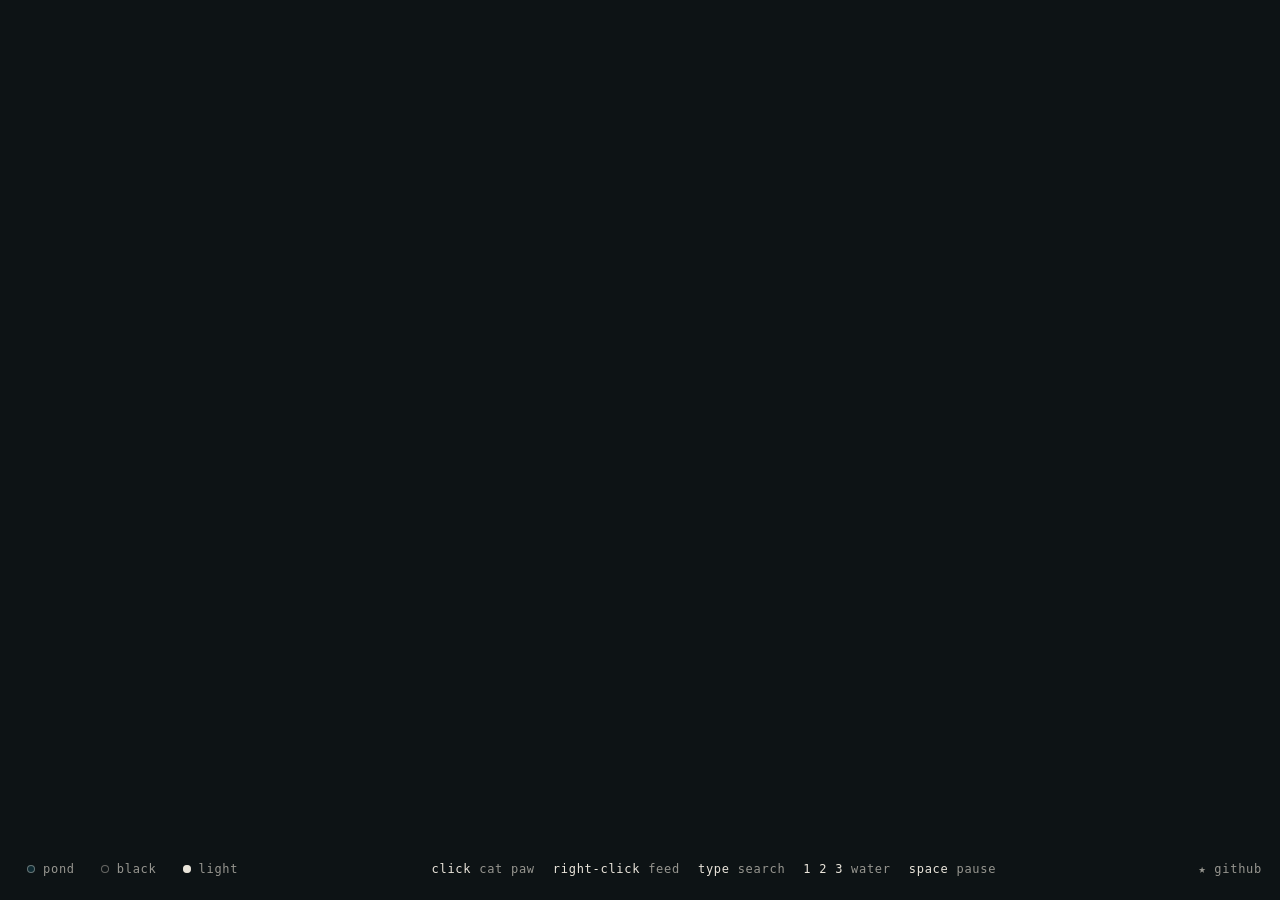
==== themes/black.html @ 1831afdc "Add search box to theme pages" ====
<!doctype html>
<html lang="en" data-theme="black" data-lock="black">
<head>
<meta charset="utf-8">
<meta name="viewport" content="width=device-width, initial-scale=1, viewport-fit=cover">
<title>ASCII Koi · black</title>
<meta name="description" content="A living ASCII koi pond for your new tab. Click: a cat paw scoops the water. Right-click: feed the koi. Pond, black and light water.">
<meta property="og:title" content="ASCII Koi">
<meta property="og:description" content="A koi pond drawn in text characters. Click: a cat paw scoops. Right-click: feed the koi.">
<meta property="og:image" content="https://pursurer.github.io/ascii-koi/media/poster.png">
<meta name="twitter:card" content="summary_large_image">
<meta name="theme-color" content="#0e2a32">
<link rel="icon" href="../icon.svg" type="image/svg+xml">
<link rel="preload" href="../fonts/geist-mono.woff2" as="font" type="font/woff2" crossorigin>
<link rel="preload" href="../fonts/noto-serif-display-700.woff2" as="font" type="font/woff2" crossorigin>
<link rel="stylesheet" href="../pond.css">
</head>
<body>
<canvas id="pond" aria-hidden="true"></canvas>
<div class="intro">
  <div class="intro-box" id="intro-box">
    <h1 class="sr" id="sr-title">ASCII Koi</h1>
    <canvas class="wordmark" id="wordmark" aria-hidden="true"></canvas>
    <canvas class="wordmark-tag" id="wordmark-tag" aria-hidden="true"></canvas>
    <p class="intro-line" id="intro-date"></p>
  </div>
  <form class="search" id="search" role="search" autocomplete="off">
    <span class="search-glyph" aria-hidden="true">&gt;</span>
    <input id="q" name="q" type="text" placeholder="search or type a url" aria-label="Search or type a URL" spellcheck="false" autocapitalize="off" autocomplete="off" autofocus>
  </form>
</div>
<canvas id="snap" aria-hidden="true"></canvas>
<div class="ui" id="ui">
  <div class="themes" role="radiogroup" aria-label="Water">
    <button type="button" role="radio" data-theme-pick="pond">pond</button>
    <button type="button" role="radio" data-theme-pick="black">black</button>
    <button type="button" role="radio" data-theme-pick="light">light</button>
  </div>
  <p class="hint"><span class="mouse"><b>click</b> cat paw</span><span class="mouse"><b>right-click</b> feed</span><span class="touch"><b>tap</b> cat paw</span><span class="touch"><b>hold</b> feed</span><span class="desk"><b>type</b> search</span><span class="desk"><b>1 2 3</b> water</span><span class="desk"><b>space</b> pause</span><span id="pause-state"></span></p>
  <a id="gh" href="https://github.com/pursurer/ascii-koi" target="_blank" rel="noopener">★ github</a>
</div>
<script src="../pond.js"></script>
<script src="../app.js"></script>
</body>
</html>
---- pond.css ----
/* ASCII Koi: three waters. Each is a set of tokens; the pond reads them from :root.
   One colour of water, the koi as the only texture, a faint caustic net, and a clear space for the clock. */
@font-face { font-family: "Noto Serif Display"; font-weight: 700; font-display: swap; src: url("fonts/noto-serif-display-700.woff2") format("woff2"); }
@font-face { font-family: "Geist Mono"; font-weight: 100 900; font-display: swap; src: url("fonts/geist-mono.woff2") format("woff2"); }

:root,
:root[data-theme="pond"] {
  /* Pond: a deep lake teal */
  --pond: #0e2a32;
  --ink: #ebe6dc; --accent: #e8784f; --koi-light: #ece6da; --koi-dark: #3a3632;
  --title-from: #ffffff; --title-to: #9b9b9b;
  color-scheme: dark;
}
:root[data-theme="black"] {
  --pond: #0d1315;
  --ink: #ebe6dc; --accent: #e8784f; --koi-light: #ece6da; --koi-dark: #3a3632;
  --title-from: #ffffff; --title-to: #9b9b9b;
  color-scheme: dark;
}
:root[data-theme="light"] {
  --pond: #e9e4da;
  --ink: #1c1a17; --accent: #9e3214; --koi-light: #f7f2e8; --koi-dark: #2b2723;
  --title-from: #000000; --title-to: #666666;
  /* dark letters cast their glow as a shadow: keep it faint */
  --title-glow: 0.3;
  color-scheme: light;
}

* { box-sizing: border-box; }
html, body { margin: 0; height: 100%; overflow: hidden; }
body {
  background: var(--pond); color: var(--ink);
  font-family: "Geist Mono", ui-monospace, Menlo, monospace;
  -webkit-user-select: none; user-select: none; -webkit-touch-callout: none; touch-action: none;
  cursor: pointer;
}
[hidden] { display: none !important; }
.sr { position: absolute; width: 1px; height: 1px; overflow: hidden; clip: rect(0 0 0 0); white-space: nowrap; }

#pond, #snap { position: fixed; inset: 0; width: 100%; height: 100%; display: block; }

.intro { position: fixed; inset: 0; z-index: 1; display: grid; place-content: center; justify-items: center; pointer-events: none; padding: 24px; }
.intro-box { position: relative; isolation: isolate; display: grid; justify-items: center; gap: 6px; }
.wordmark, .wordmark-tag { display: block; }
/* the title's light, blurred behind the letters */
.mark-glow { position: absolute; z-index: -1; pointer-events: none; filter: blur(var(--blur, 14px)); }
/* the date: a label in tracked capitals; it comes in last, after the clock and the day have settled */
.intro-line { margin: 14px 0 0; font-size: 13px; line-height: 18px; letter-spacing: 0.24em; text-transform: uppercase; color: color-mix(in srgb, var(--ink) 80%, transparent); opacity: 0; }
.intro-box.go .intro-line { opacity: 1; animation: intro-line-in 900ms cubic-bezier(0.22, 1, 0.36, 1) 900ms backwards; }
@keyframes intro-line-in { from { opacity: 0; transform: translateY(10px); filter: blur(6px); } }
@media (max-width: 720px) { .intro-line { margin-top: 10px; font-size: 12px; letter-spacing: 0.2em; } }
@media (prefers-reduced-motion: reduce) { .intro-line { opacity: 1; } .intro-box.go .intro-line { animation: none; } }

/* the old water, with a widening hole that shows the new one */
@property --r { syntax: "<length>"; inherits: false; initial-value: 0px; }
#snap { z-index: 2; pointer-events: none; opacity: 0; --r: 0px; }
#snap.show { opacity: 1; -webkit-mask: radial-gradient(circle at var(--x, 50%) var(--y, 50%), transparent var(--r), #000 calc(var(--r) + 28px)); mask: radial-gradient(circle at var(--x, 50%) var(--y, 50%), transparent var(--r), #000 calc(var(--r) + 28px)); }
#snap.wipe { --r: 160vmax; transition: --r 1100ms cubic-bezier(0.55, 0, 0.25, 1); }

.ui {
  position: fixed; left: 0; right: 0; bottom: 0; z-index: 3;
  display: flex; align-items: center; justify-content: space-between; gap: 16px; flex-wrap: wrap;
  padding: 16px max(16px, env(safe-area-inset-right)) max(16px, env(safe-area-inset-bottom)) max(16px, env(safe-area-inset-left));
  font-size: 12px; line-height: 16px; letter-spacing: 0.06em; text-transform: lowercase;
  color: color-mix(in srgb, var(--ink) 62%, transparent);
  transition: opacity 600ms ease;
  cursor: default;
}
.ui.idle { opacity: 0; }
.ui.idle:hover, .ui:focus-within { opacity: 1; }
.themes { display: flex; gap: 4px; }
.themes button {
  font: inherit; letter-spacing: inherit; text-transform: inherit; color: inherit; cursor: pointer;
  background: none; border: 1px solid transparent; border-radius: 4px; padding: 6px 10px;
}
.themes button:hover { color: var(--ink); }
.themes button[aria-checked="true"] { color: var(--ink); border-color: color-mix(in srgb, var(--ink) 30%, transparent); }
.themes button::before { content: ""; display: inline-block; width: 8px; height: 8px; margin-right: 8px; border-radius: 50%; vertical-align: 0; box-shadow: inset 0 0 0 1px color-mix(in srgb, var(--ink) 40%, transparent); }
.themes [data-theme-pick="pond"]::before { background: #0e2a32; }
.themes [data-theme-pick="black"]::before { background: #0d1315; }
.themes [data-theme-pick="light"]::before { background: #e9e4da; }
.hint { margin: 0; display: flex; gap: 18px; flex-wrap: wrap; }
.hint b { font-weight: 500; color: var(--ink); }
.ui a { color: inherit; text-decoration: none; padding: 6px 2px; }
.ui a:hover { color: var(--ink); }
:focus-visible { outline: 2px solid var(--accent); outline-offset: 2px; }
@media (max-width: 720px) { .hint .desk { display: none; } }
@media (hover: none) { .hint .mouse { display: none; } }
@media (hover: hover) { .hint .touch { display: none; } }

/* ── the search: under the clock, type and go ── */
.search {
  pointer-events: auto; position: relative; z-index: 1;
  margin-top: 44px; width: min(560px, 82vw);
  display: flex; align-items: center; gap: 12px;
  padding: 11px 16px;
  border: 1px solid color-mix(in srgb, var(--ink) 16%, transparent); border-radius: 10px;
  background: color-mix(in srgb, var(--pond) 72%, transparent);
  -webkit-backdrop-filter: blur(6px); backdrop-filter: blur(6px);
  cursor: text; opacity: 0;
  transition: border-color 300ms ease, background 300ms ease;
}
.intro-box.go + .search { opacity: 1; animation: intro-line-in 900ms cubic-bezier(0.22, 1, 0.36, 1) 1100ms backwards; }
.search:hover { border-color: color-mix(in srgb, var(--ink) 28%, transparent); }
.search:focus-within { border-color: color-mix(in srgb, var(--ink) 42%, transparent); background: color-mix(in srgb, var(--pond) 86%, transparent); }
.search-glyph { color: var(--accent); font-size: 15px; line-height: 20px; }
.search input {
  flex: 1; min-width: 0; margin: 0; padding: 0; border: 0; outline: none; background: none;
  font: inherit; font-size: 15px; line-height: 20px; letter-spacing: 0.02em; color: var(--ink);
  caret-color: var(--accent); -webkit-user-select: text; user-select: text;
}
.search input::placeholder { color: color-mix(in srgb, var(--ink) 42%, transparent); }
.search input:focus-visible { outline: none; }
@media (max-width: 720px) { .search { margin-top: 28px; width: 90vw; } }
@media (prefers-reduced-motion: reduce) { .search { opacity: 1; } .intro-box.go + .search { animation: none; } }
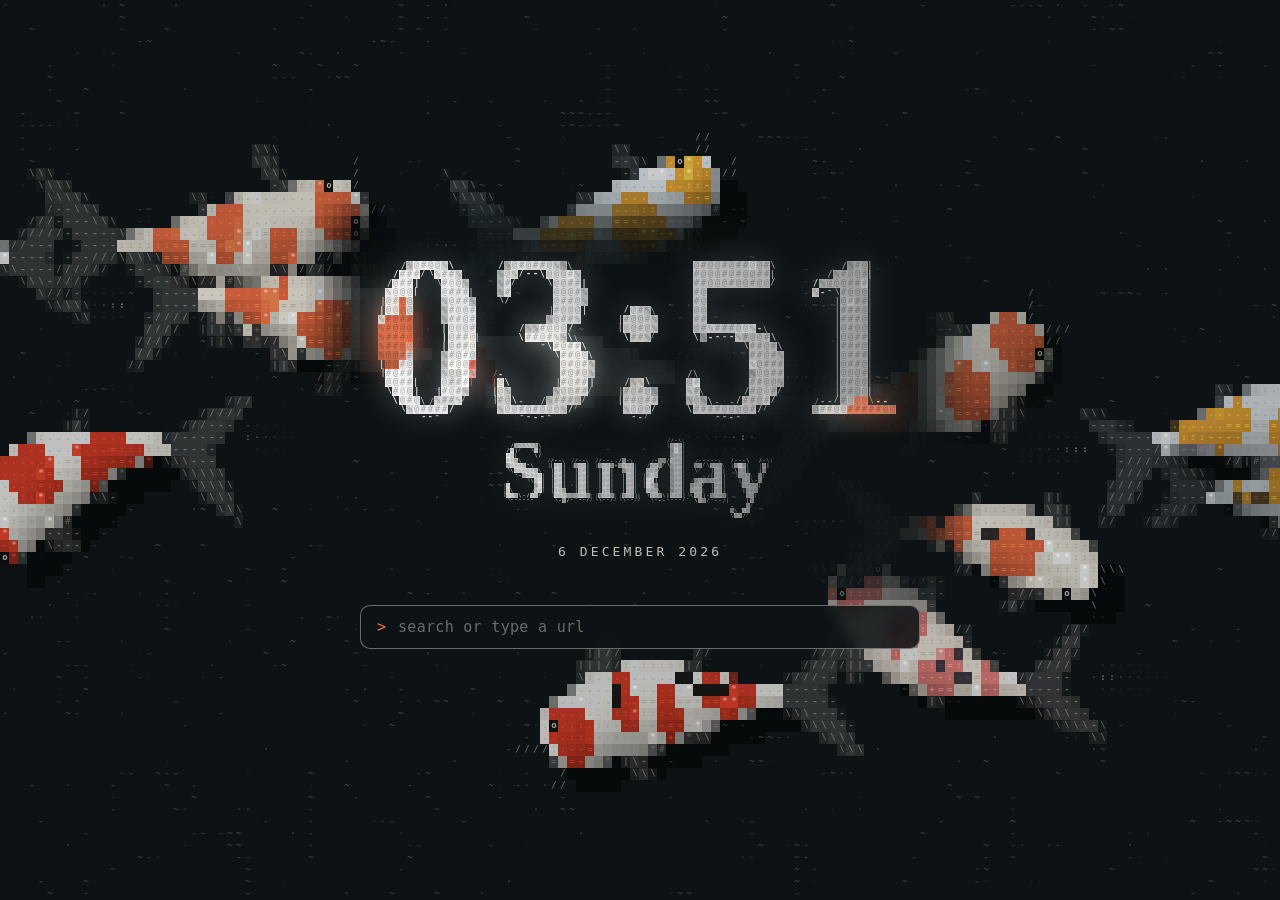
==== commit 396a7a37: "Theme pages: weather layer and ripple hint" ====
--- a/themes/black.html
+++ b/themes/black.html
@@ -4,9 +4,9 @@
 <meta charset="utf-8">
 <meta name="viewport" content="width=device-width, initial-scale=1, viewport-fit=cover">
 <title>ASCII Koi · black</title>
-<meta name="description" content="A living ASCII koi pond for your new tab. Click: a cat paw scoops the water. Right-click: feed the koi. Pond, black and light water.">
+<meta name="description" content="A living ASCII koi pond for your new tab. Click: a ripple. Right-click: feed the koi. Pond, black and light water.">
 <meta property="og:title" content="ASCII Koi">
-<meta property="og:description" content="A koi pond drawn in text characters. Click: a cat paw scoops. Right-click: feed the koi.">
+<meta property="og:description" content="A koi pond drawn in text characters. Click: a ripple. Right-click: feed the koi.">
 <meta property="og:image" content="https://pursurer.github.io/ascii-koi/media/poster.png">
 <meta name="twitter:card" content="summary_large_image">
 <meta name="theme-color" content="#0e2a32">
@@ -17,6 +17,7 @@
 </head>
 <body>
 <canvas id="pond" aria-hidden="true"></canvas>
+<canvas id="sky" aria-hidden="true"></canvas>
 <div class="intro">
   <div class="intro-box" id="intro-box">
     <h1 class="sr" id="sr-title">ASCII Koi</h1>
@@ -36,10 +37,11 @@
     <button type="button" role="radio" data-theme-pick="black">black</button>
     <button type="button" role="radio" data-theme-pick="light">light</button>
   </div>
-  <p class="hint"><span class="mouse"><b>click</b> cat paw</span><span class="mouse"><b>right-click</b> feed</span><span class="touch"><b>tap</b> cat paw</span><span class="touch"><b>hold</b> feed</span><span class="desk"><b>type</b> search</span><span class="desk"><b>1 2 3</b> water</span><span class="desk"><b>space</b> pause</span><span id="pause-state"></span></p>
+  <p class="hint"><span class="mouse"><b>click</b> ripple</span><span class="mouse"><b>right-click</b> feed</span><span class="touch"><b>tap</b> ripple</span><span class="touch"><b>hold</b> feed</span><span class="desk"><b>type</b> search</span><span class="desk"><b>1 2 3</b> water</span><span class="desk"><b>space</b> pause</span><span id="pause-state"></span></p>
   <a id="gh" href="https://github.com/pursurer/ascii-koi" target="_blank" rel="noopener">★ github</a>
 </div>
 <script src="../pond.js"></script>
+<script src="../weather.js"></script>
 <script src="../app.js"></script>
 </body>
 </html>
--- a/pond.css
+++ b/pond.css
@@ -37,7 +37,7 @@
 [hidden] { display: none !important; }
 .sr { position: absolute; width: 1px; height: 1px; overflow: hidden; clip: rect(0 0 0 0); white-space: nowrap; }
 
-#pond, #snap { position: fixed; inset: 0; width: 100%; height: 100%; display: block; }
+#pond, #snap, #sky { position: fixed; inset: 0; width: 100%; height: 100%; display: block; }
 
 .intro { position: fixed; inset: 0; z-index: 1; display: grid; place-content: center; justify-items: center; pointer-events: none; padding: 24px; }
 .intro-box { position: relative; isolation: isolate; display: grid; justify-items: center; gap: 6px; }
@@ -113,3 +113,6 @@
 .search input:focus-visible { outline: none; }
 @media (max-width: 720px) { .search { margin-top: 28px; width: 90vw; } }
 @media (prefers-reduced-motion: reduce) { .search { opacity: 1; } .intro-box.go + .search { animation: none; } }
+
+/* ── the sky: weather over the pond, under the clock ── */
+#sky { z-index: 0; pointer-events: none; }
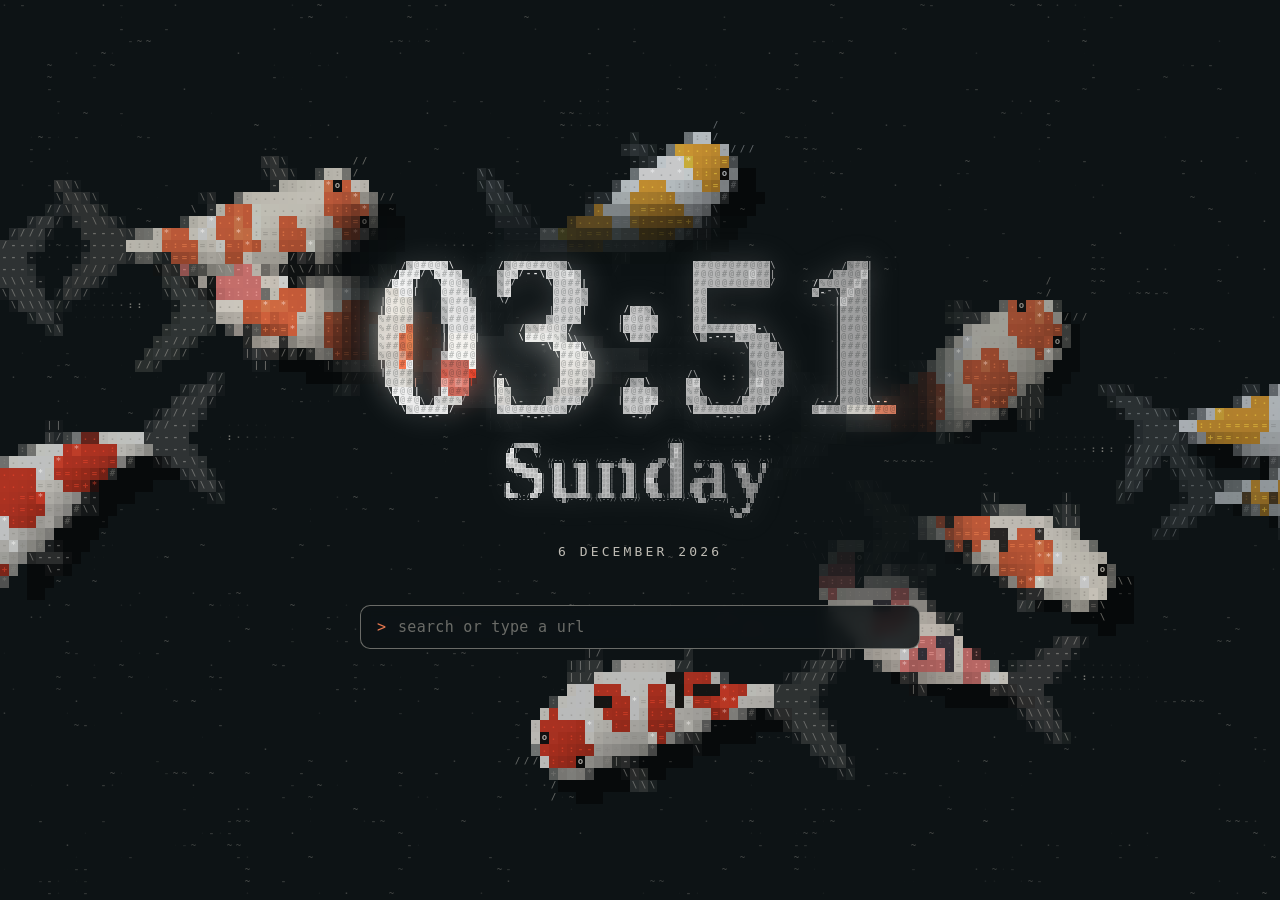
==== commit 23ecc7fd: "Theme pages: weather from the pond" ====
--- a/themes/black.html
+++ b/themes/black.html
@@ -17,7 +17,6 @@
 </head>
 <body>
 <canvas id="pond" aria-hidden="true"></canvas>
-<canvas id="sky" aria-hidden="true"></canvas>
 <div class="intro">
   <div class="intro-box" id="intro-box">
     <h1 class="sr" id="sr-title">ASCII Koi</h1>
--- a/pond.css
+++ b/pond.css
@@ -37,7 +37,7 @@
 [hidden] { display: none !important; }
 .sr { position: absolute; width: 1px; height: 1px; overflow: hidden; clip: rect(0 0 0 0); white-space: nowrap; }
 
-#pond, #snap, #sky { position: fixed; inset: 0; width: 100%; height: 100%; display: block; }
+#pond, #snap { position: fixed; inset: 0; width: 100%; height: 100%; display: block; }
 
 .intro { position: fixed; inset: 0; z-index: 1; display: grid; place-content: center; justify-items: center; pointer-events: none; padding: 24px; }
 .intro-box { position: relative; isolation: isolate; display: grid; justify-items: center; gap: 6px; }
@@ -113,6 +113,3 @@
 .search input:focus-visible { outline: none; }
 @media (max-width: 720px) { .search { margin-top: 28px; width: 90vw; } }
 @media (prefers-reduced-motion: reduce) { .search { opacity: 1; } .intro-box.go + .search { animation: none; } }
-
-/* ── the sky: weather over the pond, under the clock ── */
-#sky { z-index: 0; pointer-events: none; }
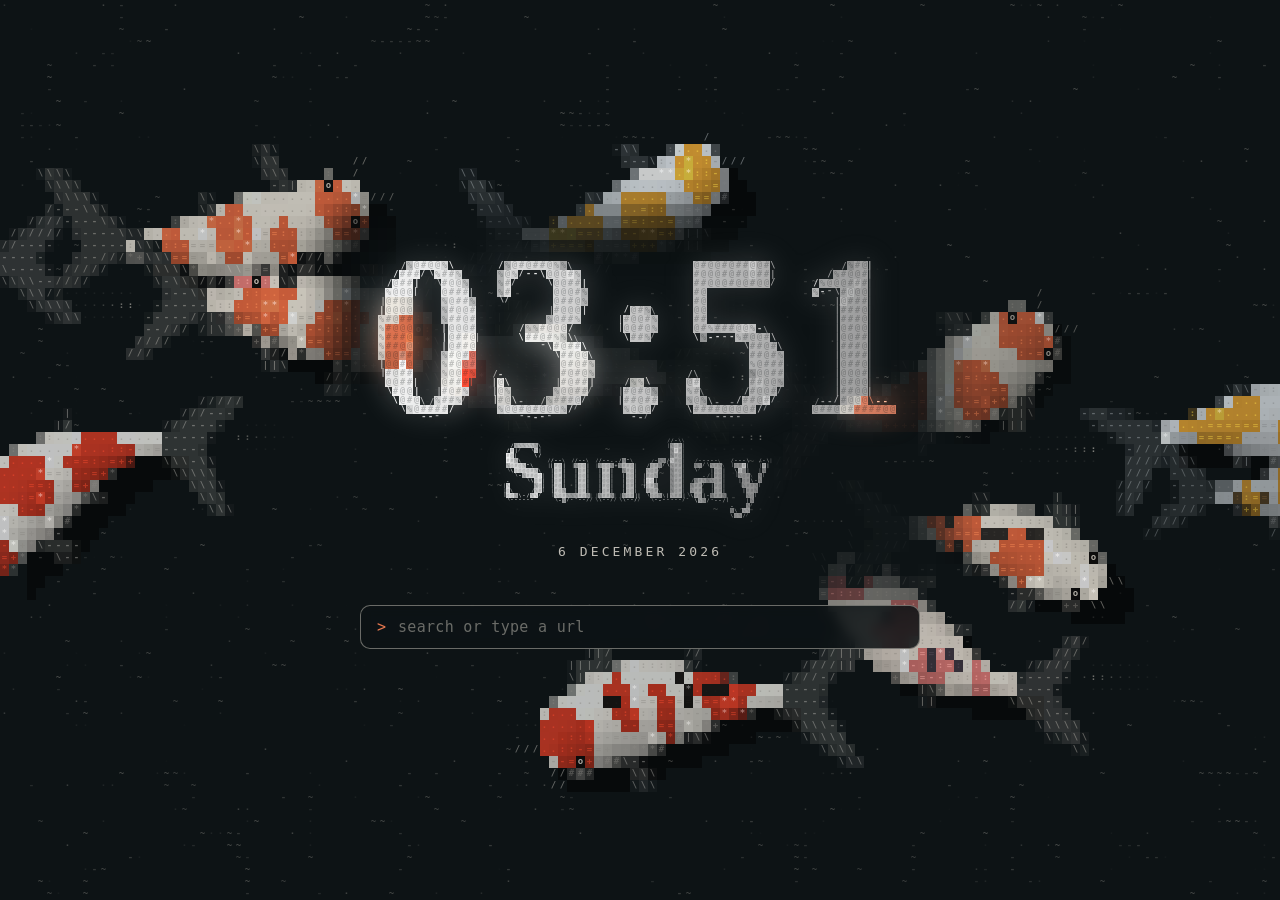
==== commit d057570e: "Theme pages: versioned file links" ====
--- a/themes/black.html
+++ b/themes/black.html
@@ -13,7 +13,7 @@
 <link rel="icon" href="../icon.svg" type="image/svg+xml">
 <link rel="preload" href="../fonts/geist-mono.woff2" as="font" type="font/woff2" crossorigin>
 <link rel="preload" href="../fonts/noto-serif-display-700.woff2" as="font" type="font/woff2" crossorigin>
-<link rel="stylesheet" href="../pond.css">
+<link rel="stylesheet" href="../pond.css?v=5">
 </head>
 <body>
 <canvas id="pond" aria-hidden="true"></canvas>
@@ -39,8 +39,8 @@
   <p class="hint"><span class="mouse"><b>click</b> ripple</span><span class="mouse"><b>right-click</b> feed</span><span class="touch"><b>tap</b> ripple</span><span class="touch"><b>hold</b> feed</span><span class="desk"><b>type</b> search</span><span class="desk"><b>1 2 3</b> water</span><span class="desk"><b>space</b> pause</span><span id="pause-state"></span></p>
   <a id="gh" href="https://github.com/pursurer/ascii-koi" target="_blank" rel="noopener">★ github</a>
 </div>
-<script src="../pond.js"></script>
-<script src="../weather.js"></script>
-<script src="../app.js"></script>
+<script src="../pond.js?v=5"></script>
+<script src="../weather.js?v=5"></script>
+<script src="../app.js?v=5"></script>
 </body>
 </html>
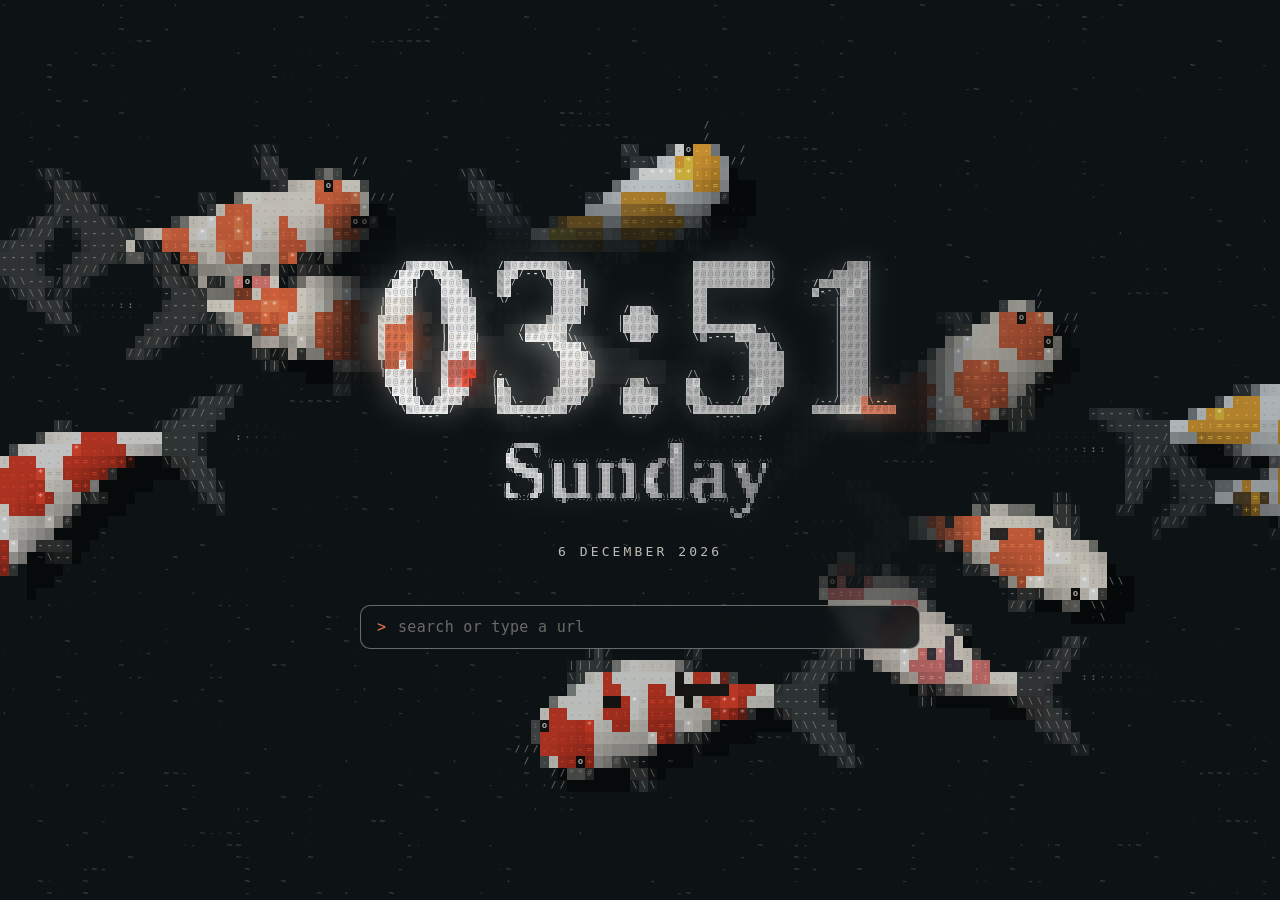
==== commit cc793d29: "Theme pages: new file versions" ====
--- a/themes/black.html
+++ b/themes/black.html
@@ -13,7 +13,7 @@
 <link rel="icon" href="../icon.svg" type="image/svg+xml">
 <link rel="preload" href="../fonts/geist-mono.woff2" as="font" type="font/woff2" crossorigin>
 <link rel="preload" href="../fonts/noto-serif-display-700.woff2" as="font" type="font/woff2" crossorigin>
-<link rel="stylesheet" href="../pond.css?v=5">
+<link rel="stylesheet" href="../pond.css?v=6">
 </head>
 <body>
 <canvas id="pond" aria-hidden="true"></canvas>
@@ -39,8 +39,8 @@
   <p class="hint"><span class="mouse"><b>click</b> ripple</span><span class="mouse"><b>right-click</b> feed</span><span class="touch"><b>tap</b> ripple</span><span class="touch"><b>hold</b> feed</span><span class="desk"><b>type</b> search</span><span class="desk"><b>1 2 3</b> water</span><span class="desk"><b>space</b> pause</span><span id="pause-state"></span></p>
   <a id="gh" href="https://github.com/pursurer/ascii-koi" target="_blank" rel="noopener">★ github</a>
 </div>
-<script src="../pond.js?v=5"></script>
-<script src="../weather.js?v=5"></script>
-<script src="../app.js?v=5"></script>
+<script src="../pond.js?v=6"></script>
+<script src="../weather.js?v=6"></script>
+<script src="../app.js?v=6"></script>
 </body>
 </html>
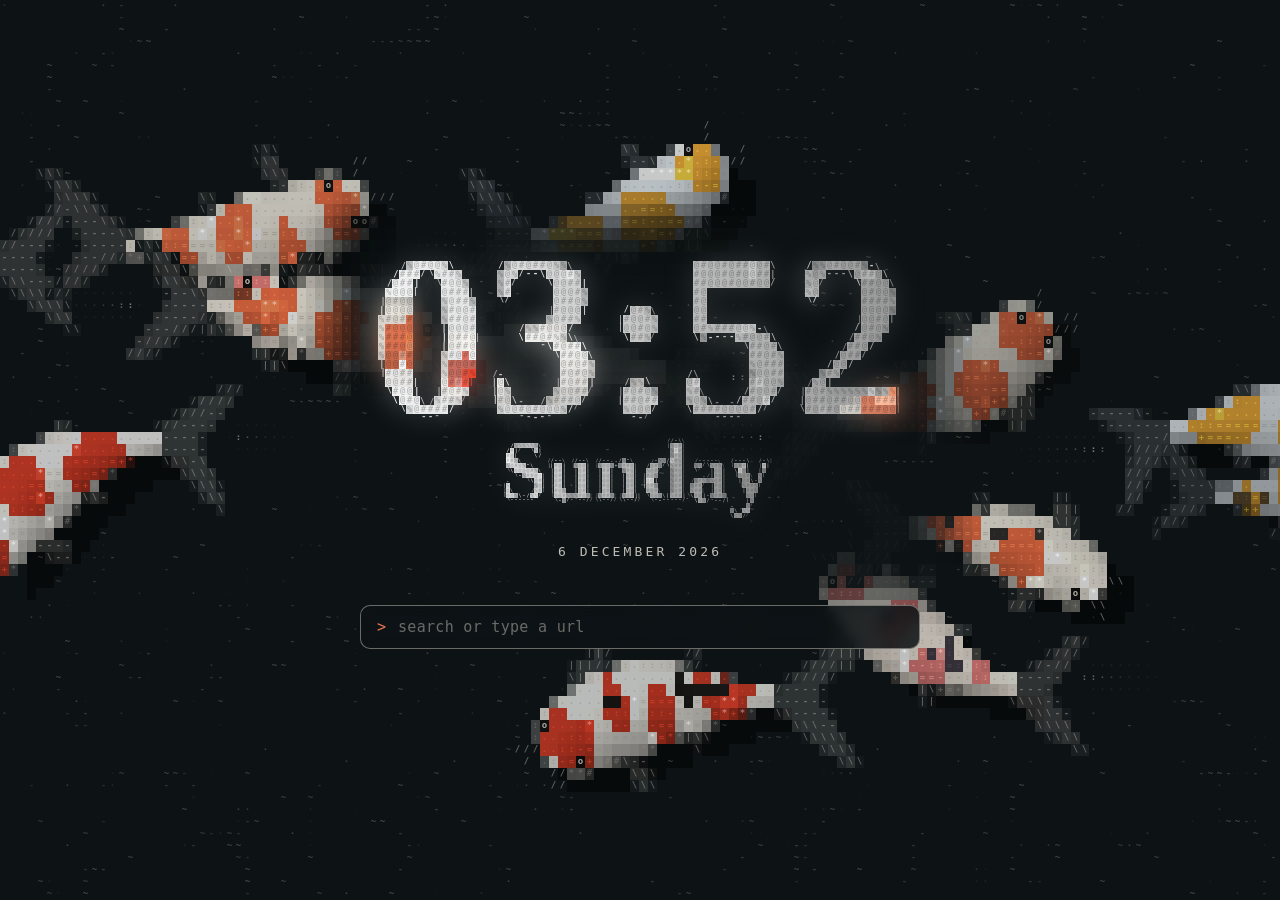
==== commit 5118b85d: "Theme pages: new file versions" ====
--- a/themes/black.html
+++ b/themes/black.html
@@ -13,7 +13,7 @@
 <link rel="icon" href="../icon.svg" type="image/svg+xml">
 <link rel="preload" href="../fonts/geist-mono.woff2" as="font" type="font/woff2" crossorigin>
 <link rel="preload" href="../fonts/noto-serif-display-700.woff2" as="font" type="font/woff2" crossorigin>
-<link rel="stylesheet" href="../pond.css?v=6">
+<link rel="stylesheet" href="../pond.css?v=7">
 </head>
 <body>
 <canvas id="pond" aria-hidden="true"></canvas>
@@ -39,8 +39,8 @@
   <p class="hint"><span class="mouse"><b>click</b> ripple</span><span class="mouse"><b>right-click</b> feed</span><span class="touch"><b>tap</b> ripple</span><span class="touch"><b>hold</b> feed</span><span class="desk"><b>type</b> search</span><span class="desk"><b>1 2 3</b> water</span><span class="desk"><b>space</b> pause</span><span id="pause-state"></span></p>
   <a id="gh" href="https://github.com/pursurer/ascii-koi" target="_blank" rel="noopener">★ github</a>
 </div>
-<script src="../pond.js?v=6"></script>
-<script src="../weather.js?v=6"></script>
-<script src="../app.js?v=6"></script>
+<script src="../pond.js?v=7"></script>
+<script src="../weather.js?v=7"></script>
+<script src="../app.js?v=7"></script>
 </body>
 </html>
--- a/pond.css
+++ b/pond.css
@@ -112,4 +112,24 @@
 .search input::placeholder { color: color-mix(in srgb, var(--ink) 42%, transparent); }
 .search input:focus-visible { outline: none; }
 @media (max-width: 720px) { .search { margin-top: 28px; width: 90vw; } }
+
+/* ── suggestions under the search box: the address bar's list, in the pond's own type ── */
+.intro:has(.suggest:not([hidden])) { z-index: 4; }
+.suggest {
+  position: absolute; left: -1px; right: -1px; top: calc(100% + 6px); z-index: 5;
+  margin: 0; padding: 6px 0; list-style: none; text-align: left;
+  max-height: min(320px, 42vh); overflow-y: auto; scrollbar-width: none;
+  border: 1px solid color-mix(in srgb, var(--ink) 22%, transparent); border-radius: 10px;
+  background: color-mix(in srgb, var(--pond) 92%, transparent);
+  -webkit-backdrop-filter: blur(8px); backdrop-filter: blur(8px);
+  font-size: 13px; line-height: 18px; letter-spacing: 0.02em; cursor: default;
+}
+.suggest li { display: flex; align-items: baseline; gap: 12px; padding: 6px 16px; white-space: nowrap; overflow: hidden; cursor: pointer; }
+.suggest .k { flex: none; width: 1ch; color: var(--accent); visibility: hidden; }
+.suggest .t { flex: 0 1 auto; min-width: 0; max-width: 55%; overflow: hidden; text-overflow: ellipsis; color: var(--ink); }
+.suggest .u { flex: 1 1 0; min-width: 0; overflow: hidden; text-overflow: ellipsis; color: color-mix(in srgb, var(--ink) 45%, transparent); }
+.suggest .g { flex: none; font-size: 11px; text-transform: lowercase; color: color-mix(in srgb, var(--ink) 36%, transparent); }
+.suggest li[aria-selected="true"] { background: color-mix(in srgb, var(--ink) 9%, transparent); }
+.suggest li[aria-selected="true"] .k { visibility: visible; }
+.suggest li[aria-selected="true"] .g { color: color-mix(in srgb, var(--ink) 55%, transparent); }
 @media (prefers-reduced-motion: reduce) { .search { opacity: 1; } .intro-box.go + .search { animation: none; } }
